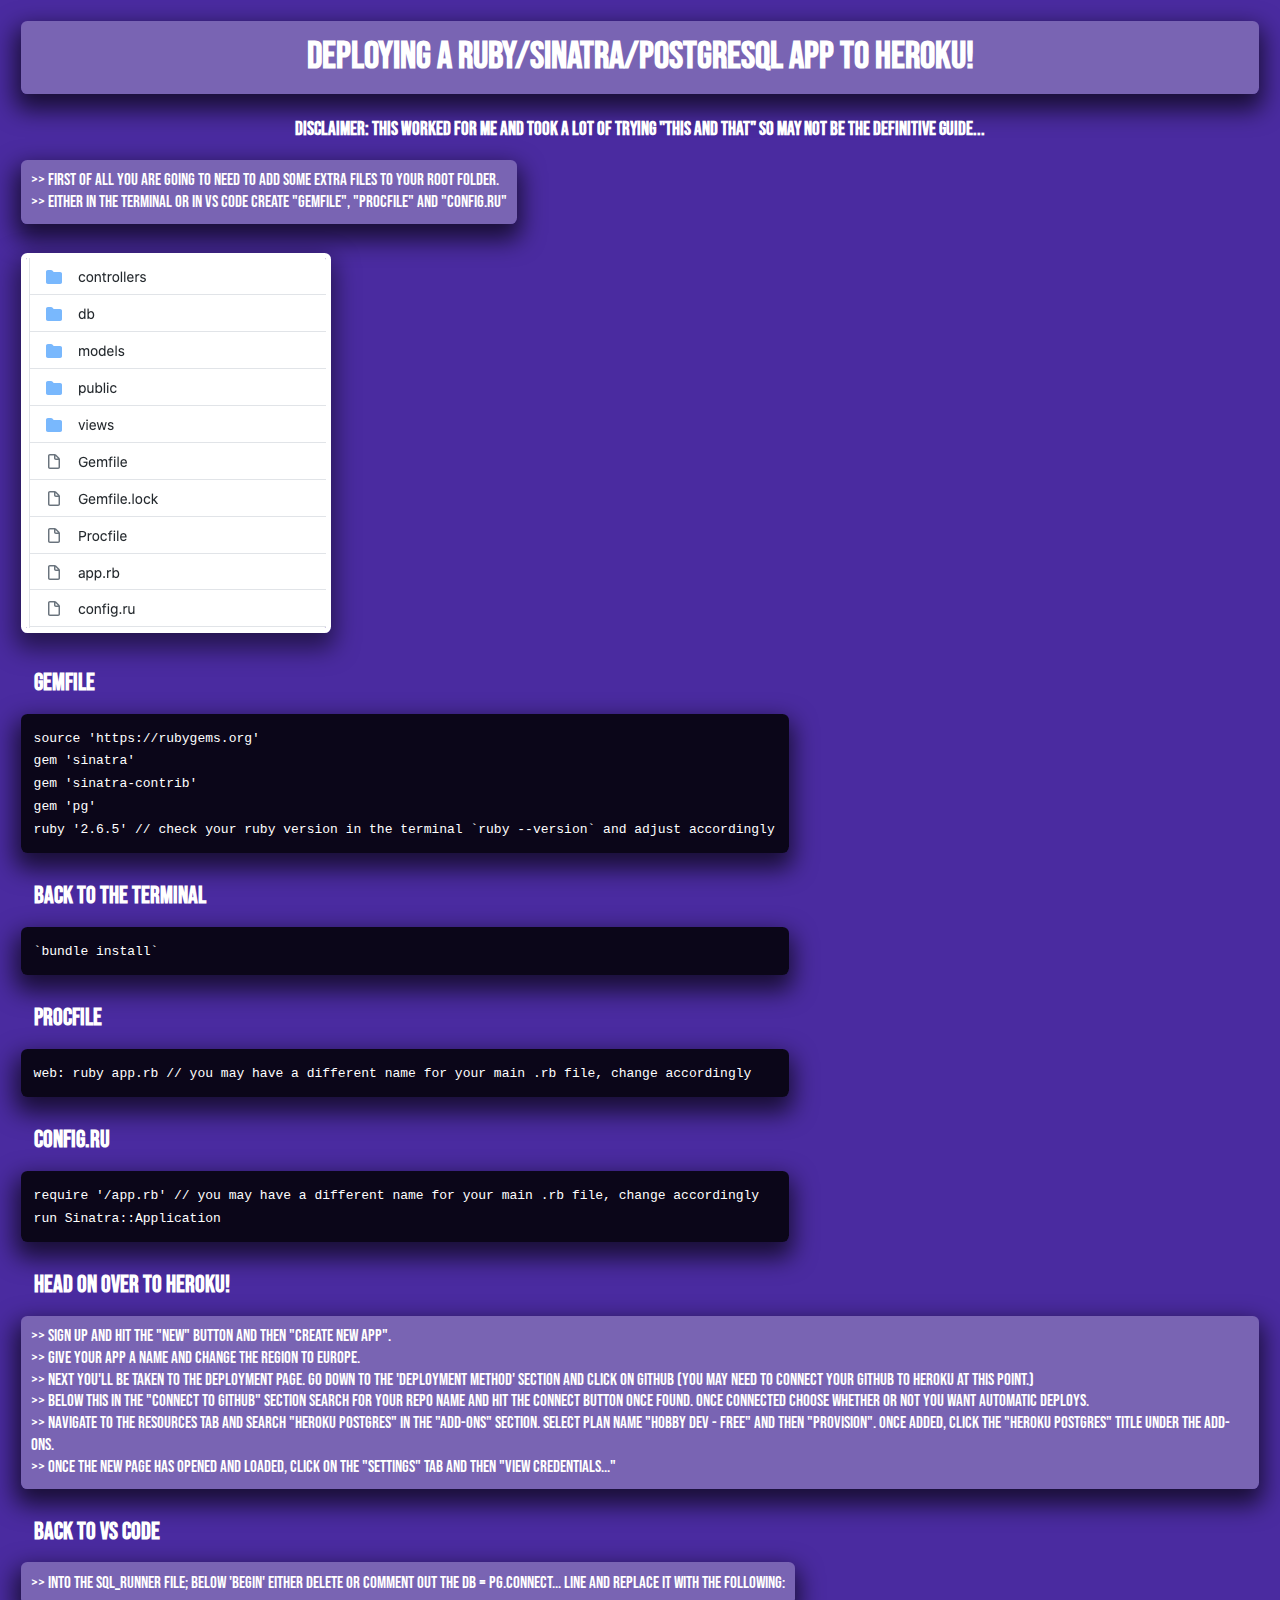
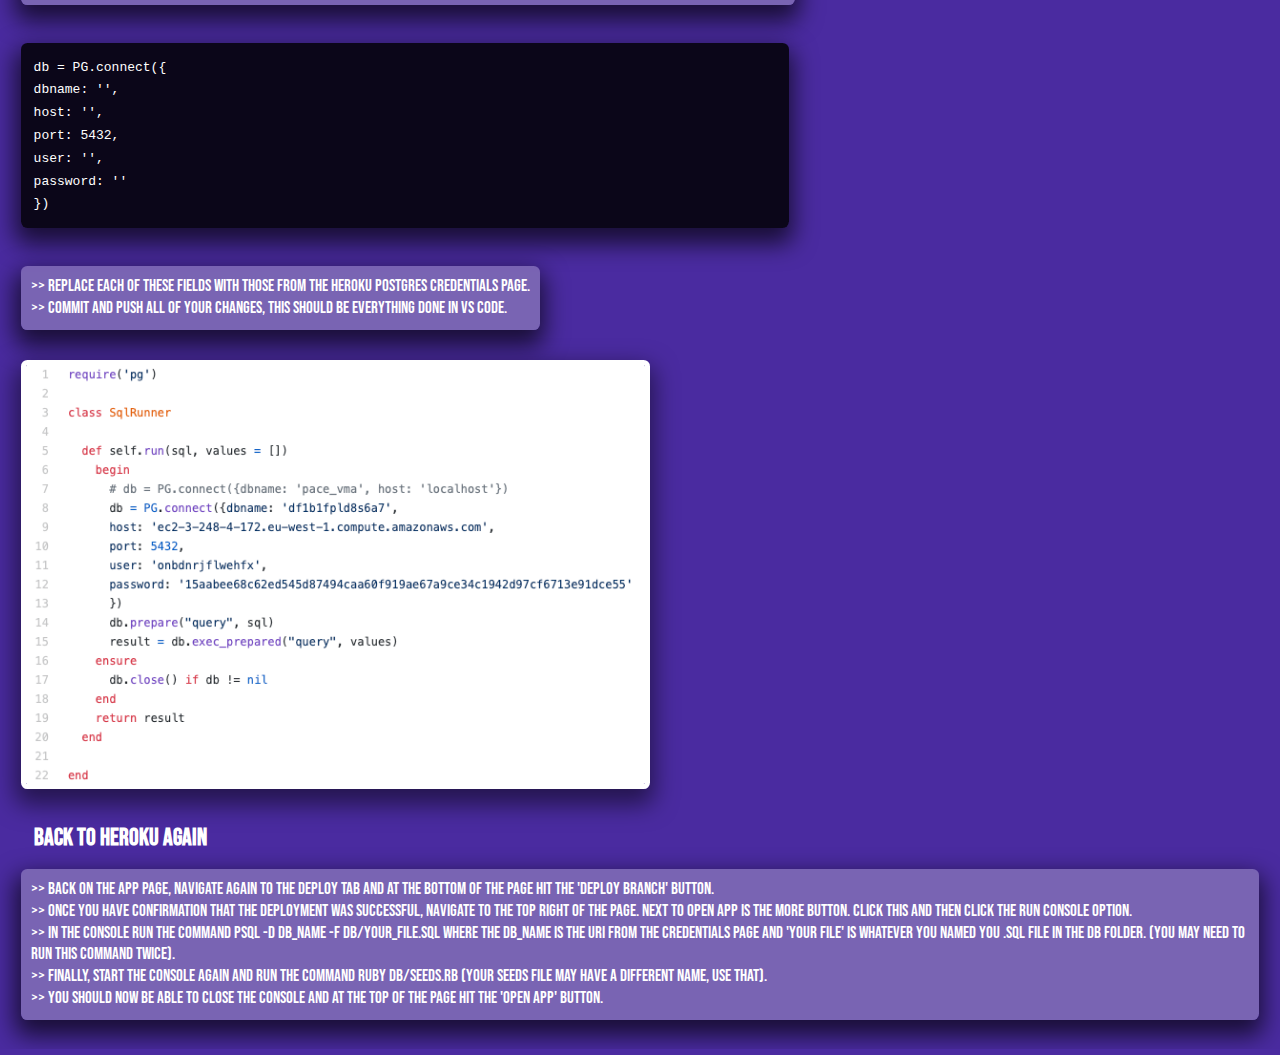
==== heroku_host.html @ 721b3e1b "added heroke deployment walkthrough" ====
<!DOCTYPE html>
<html>
    <title> Heroku Hosting</title>
    <link rel="stylesheet" href="heroku.css"/>
    <body>
        <h1>Deploying a ruby/sinatra/postgresql app to Heroku!</h1>

        <h3>Disclaimer: this worked for me and took a lot of trying "this and that" so may not be the definitive guide...</h3>

        <div id="files">
            <p> >> First of all you are going to need to add some extra files to your root folder.
                <br>
                >> Either in the terminal or in VS Code create "Gemfile", "Procfile" and "config.ru"
            </p>
            
            <img src="file_structure_rsp.png" alt="files"/>
        </div>
        <div id="Gemfile">
            <h2>Gemfile</h2>
            <div class="code_block">
            <code>
                source 'https://rubygems.org'
                <br>
                gem 'sinatra'
                <br>
                gem 'sinatra-contrib'
                <br>
                gem 'pg'
                <br>
                ruby '2.6.5'   // check your ruby version in the terminal `ruby --version` and adjust accordingly
                <br>
            </code>
            </div>
            <h2>Back to the terminal</h2>
                <div class="code_block">
                    <code>
                        `bundle install`
                    </code>
                </div>
        </div>
        <div id="Procfile">
            <h2>Procfile</h2>
                <div class="code_block">
                    <code>
                        web: ruby app.rb // you may have a different name for your main .rb file, change accordingly
                        <br>
                    </code>
                </div>
        </div>
        <div id="config">
            <h2>config.ru</h2>
                <div class="code_block">
                    <code>
                        require '/app.rb' // you may have a different name for your main .rb file, change accordingly
                        <br>
                        run Sinatra::Application
                    </code>
                </div>
        </div>
        <div id="heroku">
            <h2> Head on over to heroku! </h2>
                <p>
                    >> Sign up and hit the "New" button and then "Create new app".
                <br>
                    >> Give your app a name and change the region to Europe.
                <br>
                    >> Next you'll be taken to the deployment page. Go down to the 'Deployment method' section and click on GitHub (you may need to connect your GitHub to Heroku at this point.)
                <br>
                    >>  Below this in the "Connect to GitHub" section search for your repo name and hit the connect button once found. Once connected choose whether or not you want automatic deploys.
                <br>
                    >> Navigate to the resources tab and search "Heroku Postgres" in the "add-ons" section. Select Plan name "Hobby Dev - Free" and then "Provision". Once added, click the "Heroku Postgres" title under the add-ons.
                <br>
                    >> Once the new page has opened and loaded, click on the "Settings" tab and then "View Credentials..."
                <br>
                </p>
                <h2>Back to VS Code</h2>
                <p> >> Into the sql_runner file; below 'begin' either delete or comment out the db = PG.connect... line and replace it with the following:</p>
                <br>
                    <div class="code_block">
                        <code>
                            db = PG.connect({
                                <br>
                                dbname: '', 
                                <br>
                                host: '', 
                                <br>
                                port: 5432, 
                                <br>
                                user: '',
                                <br>
                                password: ''
                                <br>
                                })
                                <br>
                        </code>
                    </div>
                    <br>
                <p> 
                    >> Replace each of these fields with those from the Heroku Postgres credentials page.
                <br>
                    >> Commit and push all of your changes, this should be everything done in VS code.
            </p>
            <img src="sql_runner.png" alt="sql_runner"/>

            <h2> Back to Heroku again </h2>
            <p>
                >> Back on the app page, navigate again to the deploy tab and at the bottom of the page hit the 'deploy branch' button. 
                <br>
                >> Once you have confirmation that the deployment was successful, navigate to the top right of the page. Next to open app is the More button. Click this and then click the run console option.
                <br>
                >> In the console run the command psql -d db_name -f db/your_file.sql where the db_name is the uri from the credentials page and 'your file' is whatever you named you .sql file in the db folder. (You may need to run this command twice).
                <br>
                >> Finally, start the console again and run the command ruby db/seeds.rb (your seeds file may have a different name, use that).
                <br>
                >> You should now be able to close the console and at the top of the page hit the 'Open app' button.
                <br>
            </p>
        </div>
    </body>
</html>
---- heroku.css ----
@import url(https://fonts.googleapis.com/css?family=Bebas+Neue:regular);

html{
    font-family: "Bebas Neue";
    background-color: rgb(74, 43, 160);
    color: white;
    margin: 1vw;
    line-height: 1.7vw;
}
.code_block{
    padding: 1vw;
    border-radius: 0.5vw;
    background-color: rgba(0, 0, 0, 0.842);
    width: 60%;
    color: white;
    box-shadow: -1px 11px 23px 5px rgba(0, 0, 0, 0.658);

}
p{
    font-size: 1.3vw;
    border-radius: 0.5vw;
    padding: 0.8vw;
    max-width: fit-content;
    background-color: rgba(135, 117, 185, 0.767);
    box-shadow: -1px 11px 23px 5px rgba(0, 0, 0, 0.658);

}
img{
    margin-top: 1vw;
    border-radius: 0.5vw;
    border: 5px;
    border-style: solid;
    max-width: 50%;
    box-shadow: -1px 11px 23px 5px rgba(0, 0, 0, 0.5);

}
h1{
    margin-top: 0.5vw;
    text-align: center;
    border-radius: 0.5vw;
    font-size: 3vw;
    padding: 2vw;
    background-color: rgba(135, 117, 185, 0.767);
    box-shadow: -1px 11px 23px 5px rgba(0, 0, 0, 0.658);
}
h3{
    margin-top: 0.5vw;
    text-align: center;
}
h2{
    margin-top: 2.5vw;
    margin-left: 1vw;
    width: fit-content;   
}
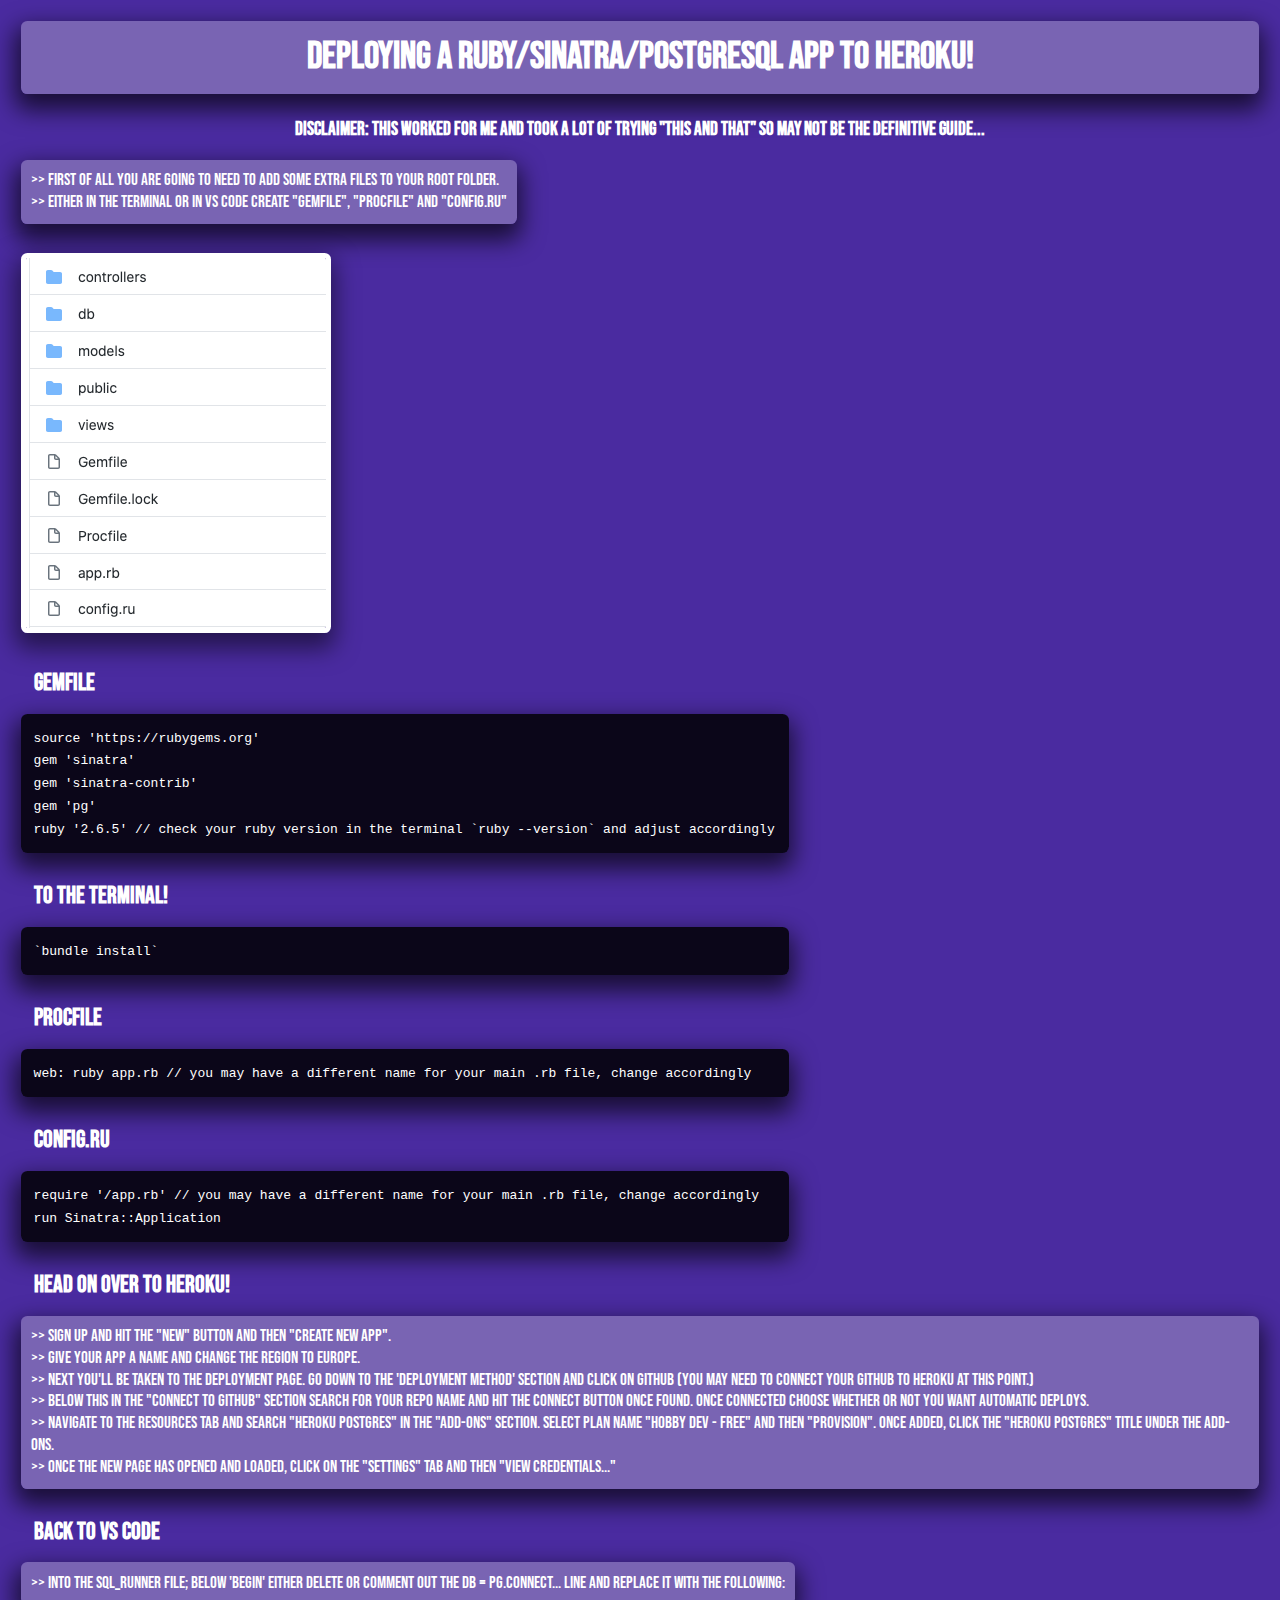
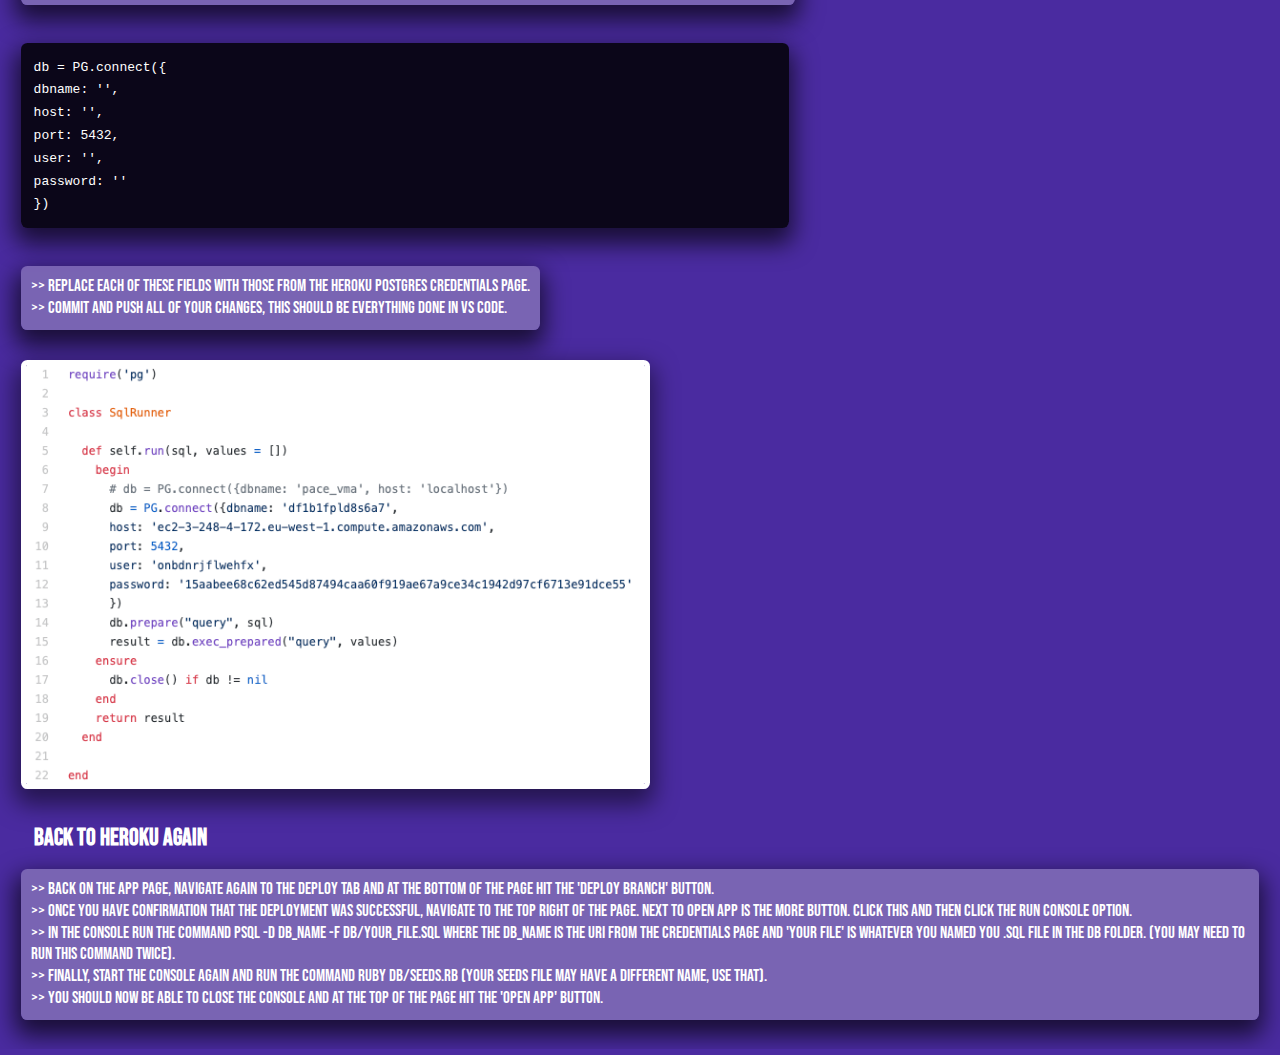
==== commit 924cbe0f: "rephrasing" ====
--- a/heroku_host.html
+++ b/heroku_host.html
@@ -31,7 +31,7 @@
                 <br>
             </code>
             </div>
-            <h2>Back to the terminal</h2>
+            <h2>To the terminal!</h2>
                 <div class="code_block">
                     <code>
                         `bundle install`
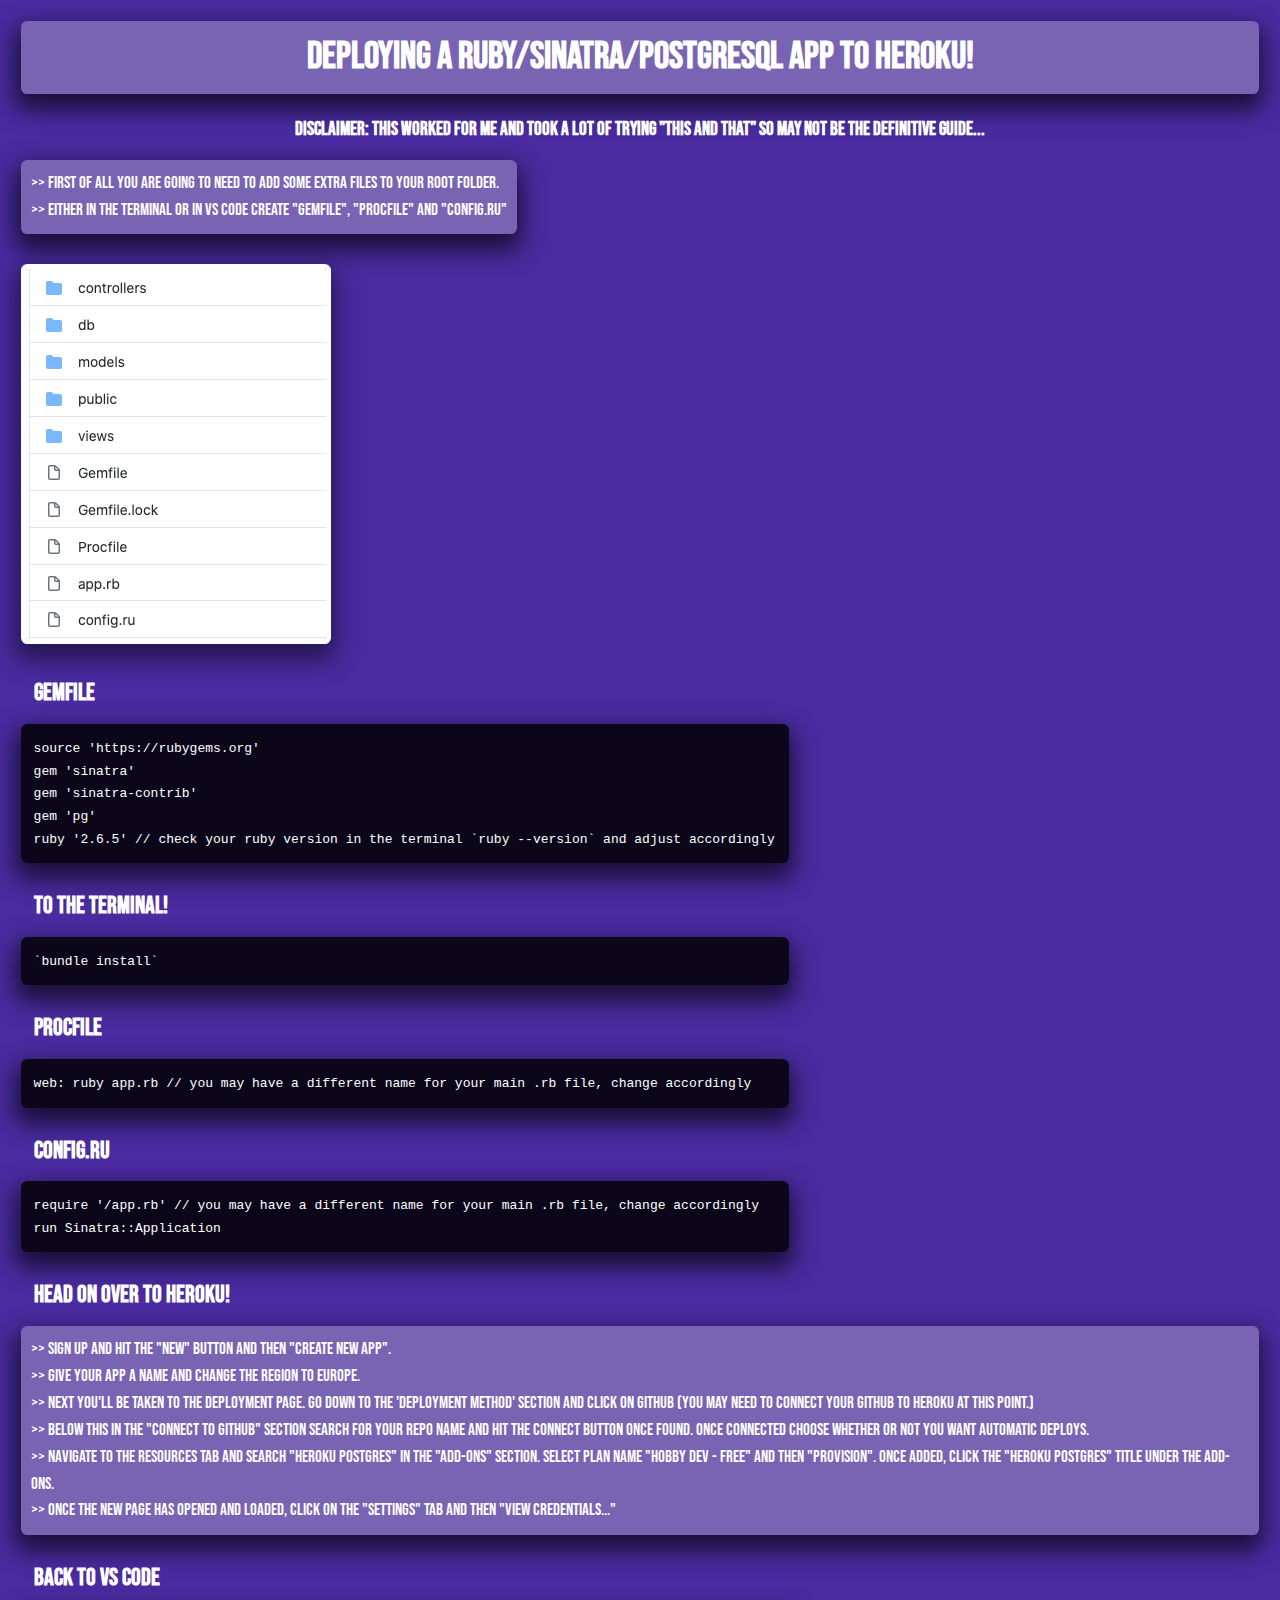
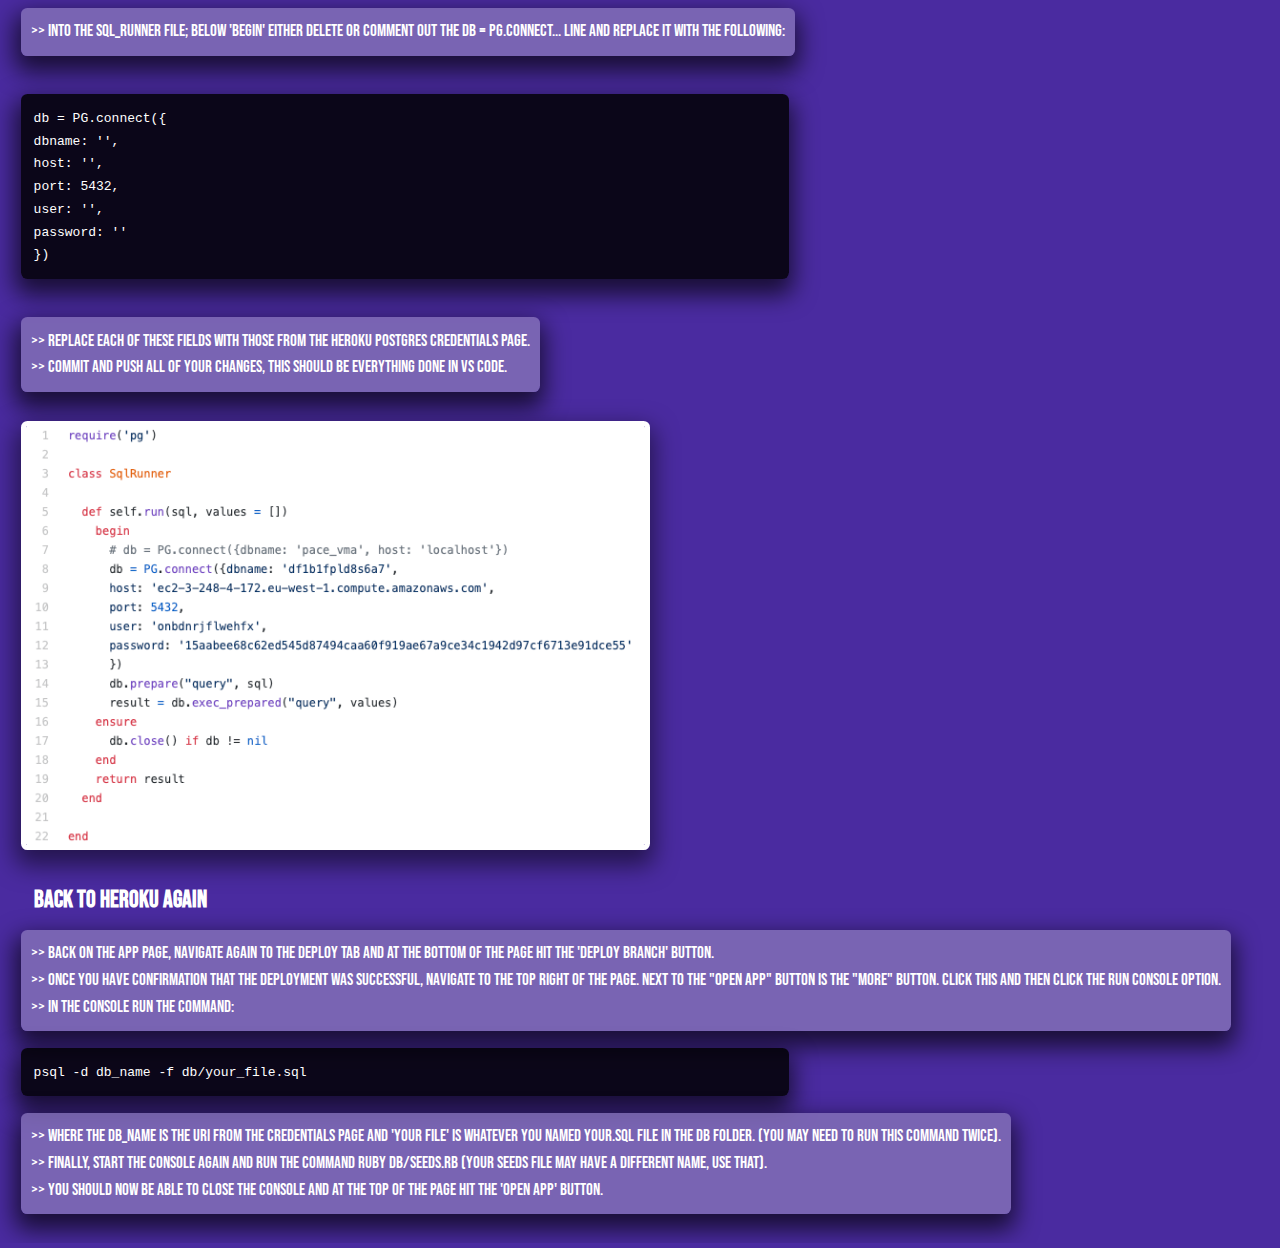
==== commit 87507daf: "Corrections" ====
--- a/heroku_host.html
+++ b/heroku_host.html
@@ -106,9 +106,10 @@
             <p>
                 >> Back on the app page, navigate again to the deploy tab and at the bottom of the page hit the 'deploy branch' button. 
                 <br>
-                >> Once you have confirmation that the deployment was successful, navigate to the top right of the page. Next to open app is the More button. Click this and then click the run console option.
+                >> Once you have confirmation that the deployment was successful, navigate to the top right of the page. Next to the "open app" button is the "More" button. Click this and then click the run console option.
                 <br>
-                >> In the console run the command psql -d db_name -f db/your_file.sql where the db_name is the uri from the credentials page and 'your file' is whatever you named you .sql file in the db folder. (You may need to run this command twice).
+                >> In the console run the command:</p> <div class="code_block"> <code>psql -d db_name -f db/your_file.sql </code></div> 
+                <p> >> Where the db_name is the uri from the credentials page and 'your file' is whatever you named your.sql file in the db folder. (You may need to run this command twice).
                 <br>
                 >> Finally, start the console again and run the command ruby db/seeds.rb (your seeds file may have a different name, use that).
                 <br>
--- a/heroku.css
+++ b/heroku.css
@@ -8,6 +8,7 @@
     line-height: 1.7vw;
 }
 .code_block{
+    font-stretch: 2vw;
     padding: 1vw;
     border-radius: 0.5vw;
     background-color: rgba(0, 0, 0, 0.842);
@@ -23,6 +24,7 @@
     max-width: fit-content;
     background-color: rgba(135, 117, 185, 0.767);
     box-shadow: -1px 11px 23px 5px rgba(0, 0, 0, 0.658);
+    line-height: 2.1vw;
 
 }
 img{
